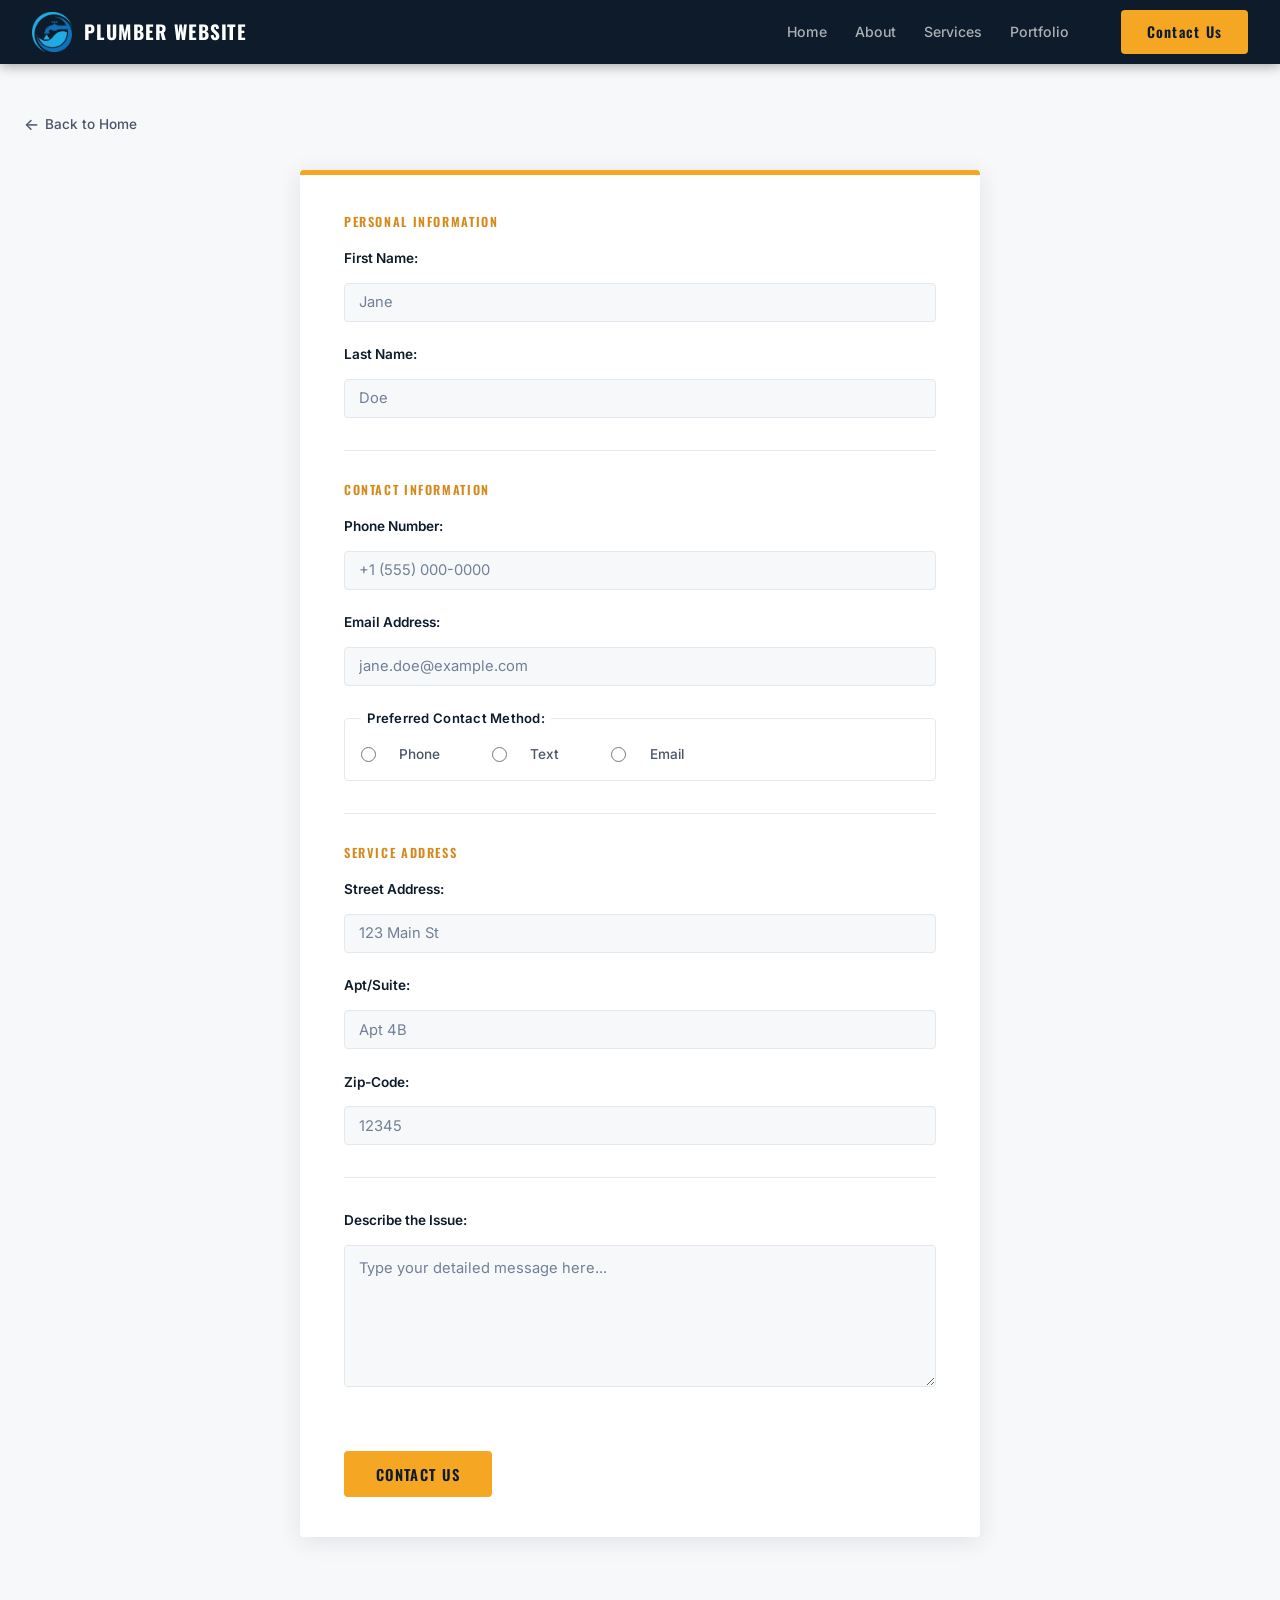
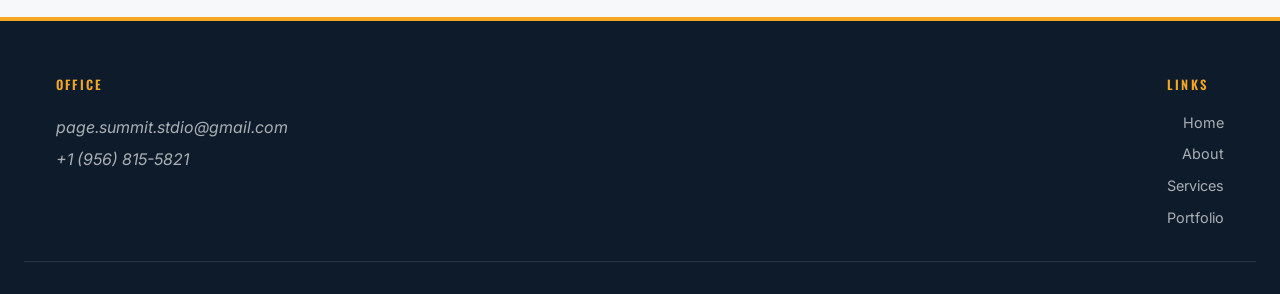
==== pages/contact.html @ a89e2929 "Ready for GitHub push" ====
<!DOCTYPE html>
<html lang="en-US">
  <head>
    <title>Plumbing Website - Contact</title>
    <link rel="icon" type="image/x-icon" href="/Resources/images/plumbing_website_logo/plumbing-logo.png">
    <link rel="stylesheet" type="text/css" href="/Resources/css/style.css"/>
    <meta charset="UTF-8"/>
    <meta name="viewport" content="width=device-width, initial-scale=1.0"/>
    <meta name="description" content="A plumber with years of experience capable of getting lots of jobs done.">
    <meta name="author" content="Page Summit"/>
    <meta name="keywords" content="Business, Construction, Plumbing, Repair, Maintenance, Remodeling, Issues, Tools, Handyman, Houston, Texas, United States">
  </head>

  <body>
    <header class="nav-bar">
      <a href="/index.html" class="left-nav">
        <img src="/Resources/images/plumbing_website_logo/plumbing-logo.png" id="logo" alt="Plumber Website Logo"/>
        <strong class="page-title">Plumber Website</strong>
      </a>

      <nav class="nav-container" id="nav-menu">
        <ul class="center-nav">
          <li class="nav-links"><a href="#home">Home</a></li>
          <li class="nav-links"><a href="#about">About</a></li>
          <li class="nav-links"><a href="#services">Services</a></li>
          <li class="nav-links"><a href="#portfolio">Portfolio</a></li>
        </ul>

        <div class="right-nav">
          <a href="contact.html" class="contact-button">Contact Us</a>
        </div>
      </nav>
      
      <button id="phone-nav-btn">☰</button>
    </header>

    <main class="contact-page">
      <a href="/index.html">Back to Home</a>

      <section></section>

      <section>
        <form action="/submit-data" method="post" autocomplete="on">
          <section class="personal-info">
            <h3>Personal Information</h3>  
            <label for="fname">First Name:</label>
            <input type="text" id="fname" name="fname" placeholder="Jane" autocomplete="given-name" required>

            <br>

            <label for="lname">Last Name:</label>
            <input type="text" id="lname" name="lname" placeholder="Doe" autocomplete="family-name" required>
          </section>
            
          <br>

          <section class="contact-info">
            <h3>Contact Information</h3>
            <label for="phone-number">Phone Number:</label>
            <input 
              type="tel" 
              id="phone-number" 
              name="phone-number" 
              placeholder="+1 (555) 000-0000" 
              autocomplete="tel" 
              pattern="[0-9()+\-\s]{10,20}" 
              required>

            <br>
            
            <label for="email">Email Address:</label>
            <input type="email" id="email" name="email" placeholder="jane.doe@example.com" autocomplete="email" required>

            <br>
            
            <fieldset>
              <legend>Preferred Contact Method:</legend>
              <input type="radio" id="phone-method" name="preferred-contact-method" value="phone" required/>
              <label for="phone-method">Phone</label>
              <input type="radio" id="text-method" name="preferred-contact-method" value="text"/>
              <label for="text-method">Text</label>
              <input type="radio" id="email-method" name="preferred-contact-method" value="email"/>
              <label for="email-method">Email</label>
            </fieldset>
          </section>

          <br>

          <section class="service-address">
            <h3>Service Address</h3>
            <label for="street-address">Street Address:</label>
            <input type="text" id="street-address" name="street-address" placeholder="123 Main St" autocomplete="address-line1" required>

            <br>

            <label for="apt-or-suite">Apt/Suite:</label>
            <input type="text" id="apt-or-suite" name="apt-or-suite" placeholder="Apt 4B" autocomplete="address-line2">

            <br>

            <label for="zip-code">Zip-Code:</label>
            <input type="text" id="zip-code" name="zip-code" placeholder="12345" autocomplete="postal-code" required> 
          </section>

          <br>

          <section class="issue-description">
            <label for="message">Describe the Issue:</label><br>
            <textarea 
              id="message"
              name="message"
              placeholder="Type your detailed message here..."
              rows="5"
              minlength="10"
              maxlength="500"
              required></textarea>
          </section>

            <button type="submit" id="submit-btn">
              <span>Contact Us</span>
            </button>
        </form>
      </section>
    </main>

    <footer class="footer-section"> <!-- Styles: width (viewport), background color, or border.-->
      <div class="footer-wrap"> <!-- Used strictly for layout (text, links, logos)-->
        <section class="office-footer-section">
          <div class="office-footer-section-wrap">
            <h4>Office</h4>
            <address>
              <a href="mailto:page.summit.stdio@gmail.com">page.summit.stdio@gmail.com</a><br />
              <a href="tel:+19568155821">+1 (956) 815-5821</a>
            </address>
          </div>
        </section>
        
        <section class="links-footer-section">
          <div class="links-footer-section-wrap">
            <h4>Links</h4>
            <ul>
              <li class="nav-links"><a href="#home">Home</a></li>
              <li class="nav-links"><a href="#about">About</a></li>
              <li class="nav-links"><a href="#services">Services</a></li>
              <li class="nav-links"><a href="#portfolio">Portfolio</a></li>
            </ul>
          </div>
        </section>
      </div>
    </footer>
    <script src="/Resources/js/script.js"></script>
  </body>
</html>
---- Resources/css/style.css ----
@import url('https://fonts.googleapis.com/css2?family=Oswald:wght@400;600;700&family=Inter:wght@400;500;600&display=swap');

*, *::before, *::after {
  box-sizing: border-box;
  margin: 0;
  padding: 0;
}

:root {
    --navy:       rgba(13, 27, 42, 1);
    --navy-mid:   rgba(26, 47, 69, 1);
    --amber:      rgba(245, 166, 35, 1);
    --amber-dark: rgba(212, 137, 26, 1);
    --slate:      rgba(74, 85, 104, 1);
    --slate-light:rgba(113, 128, 150, 1);
    --ash:        rgba(247, 248, 250, 1);
    --white:      rgba(255, 255, 255, 1);
    --border:     rgba(226, 232, 240, 1);
    
    --font-display: 'Oswald', sans-serif;
    --font-body:    'Inter', sans-serif;

    --section-pad: 5rem 1.5rem;
    --max-w: 1400px;

    --radius: 4px;

    /* Font Size*/
    --fs-h2: clamp(2rem, 4vw, 3rem);
    --fs-h3: 1.75rem;
    --fs-h4: 1.5rem;
    --fs-h5: 1.25rem;
    --fs-h6: 1rem;
    --fs-p: 1rem;
    --fs-small-text: 0.875rem;

    /*Font Weight*/
    --fw-regular: 400;
    --fw-medium: 500;
    --fw-semibold: 600;
    --fw-bold: 700;
    
    /*Line Heights*/
    --lh-body: 1.6;
    --lh-h1: 1.1;
    --lh-h2: 1.15;
    --lh-h3: 1.2;
    --lh-h4: 1.25;
    --lh-h5: 1.3;
    --lh-h6: 1.4;
    --lh-p: 1.6; 

    --logo-w: 2.5rem;
    --logo-h: 2.5rem;
}

/*
width: 100%;
max-width: 1200px;
*/

html {
    scroll-behavior: smooth;
}

body {
    font-family: var(--font-body);
    color: var(--slate);
    background: var(--white);
    line-height: var(--lh-body);
    -webkit-font-smoothing: antialiased;
}

img { 
    display: block; 
    max-width: 100%; 
}

a {
    text-decoration: none; 
    color: inherit; 
}

.inner {
  max-width: var(--max-w);
  margin: 0 auto;
  padding: 0 1.5rem;
}

.contact-button {
    display: inline-block;
    background-color: var(--amber);
    color: var(--navy);
    font-family: var(--font-display);
    font-size: 0.9rem;
    font-weight: 600;
    letter-spacing: 0.08rem;
    text-transform: capitalize;
    padding: 0.65rem 1.6rem;
    border-radius: var(--radius);
    transition: background 0.2s, transform 0.15s;
}

.contact-button:hover {
    background: var(--amber-dark);
    transform: translateY(-1px);
}

h1 {
    line-height: var(--lh-h1);
}

h2 {
    font-size: var(--fs-h2);
    line-height: var(--lh-h2);
}

h3 {
    font-size: var(--fs-h3);
    line-height: var(--lh-h3);
}

h4 {
    font-size: var(--fs-h4);
    line-height: var(--lh-h4);
}

h5 {
    font-size: var(--fs-h5);
    line-height: var(--lh-h5);
}

h6 {
    font-size: var(--fs-h6);
    line-height: var(--lh-h6);
}

p {
    margin-right: 0;
    font-size: var(--fs-p);
    line-height: var(--lh-p);
    max-width: 65ch;
}

.hero-title-section, .appeal-section, .contact-section, .services-section, .portfolio-section, .footer-section {
    width: 100%;
}

/* Navigation Bar */
.nav-bar {
    position: sticky;
    top: 0;
    z-index: 100;
    background: var(--navy);
    display: flex;
    align-items: center;
    justify-content: space-between;
    padding: 0 2rem;
    height: 4rem;
    box-shadow: 0 2px 12px rgba(0,0,0,0.35);
}

.left-nav {
    display: flex;
    align-items: center;
    gap: 0.25rem;
}

#logo {
    width: var(--logo-w); 
    height: var(--logo-h);
    margin-right: 0.5rem;
}

.page-title {
    font-family: var(--font-display);
    font-size: 1.2rem;
    color: var(--white);
    letter-spacing: 0.05em;
    text-transform: uppercase;
}

.nav-container {
    display: flex;
    align-items: center;
    gap: 2.5rem;
}

.center-nav {
    display: flex;
    gap: 0.25rem;
    list-style: none;
}

.center-nav .nav-links a {
    font-family: var(--font-body);
    font-size: 0.88rem;
    font-weight: 500;
    color: rgba(225,225,225,0.75);
    padding: 0.4rem 0.75rem;
    border-radius: var(--radius);
    transition: color 0.18s, background 0.18s;
}

.center-nav .nav-links a:hover {
    color: var(--white);
    background: rgba(255,255,255,0.08);
}

#phone-nav-btn {
    display: none;
    width: var(--logo-w); 
    height: var(--logo-h);
    background: var(--amber);
    align-content: center;
    color: var(--navy);
    font-size: 1.5rem;
    font-weight: 600;
    border: none;
    border-radius: 20px;
    cursor: pointer;
}

.right-nav {
    display: flex;
    align-items: center;
    margin-right: 0;
}

/* Footer */
.footer-section {
    border-top: 4px solid var(--amber);
    background: var(--navy);
    padding: 3.5rem 1.5rem 2rem;
}

.footer-wrap {
    max-width: var(--max-w);
    margin: 0 auto;
    display: flex;
    gap: 3rem;
    flex-wrap: wrap;
    justify-content: space-between;
    padding-bottom: 2rem;
    padding-left: 2rem;
    padding-right: 2rem;
    border-bottom: 1px solid rgba(255,255,255,0.1);
}

.footer-wrap h4 {
    font-family: var(--font-display);
    font-size: 0.8rem;
    font-weight: 600;
    letter-spacing: 0.14rem;
    text-transform: uppercase;
    color: var(--amber);
    margin-bottom: 1.1rem;
}

.office-footer-section-wrap ul, 
.links-footer-section-wrap ul {
    list-style-type: none;
    display: flex;
    flex-direction: column;
    gap: 0.55rem;
}

.office-footer-section-wrap li,
.links-footer-section-wrap li {
    font-size: 0.9rem;
    color: rgba(255,255,255,0.65);
}

.office-footer-section-wrap a,
.links-footer-section-wrap a {
    color: rgba(255,255,255,0.65);
    transition: color 0.18s;
}


.office-footer-section-wrap a {
    line-height: 2rem;
}

.links-footer-section-wrap a {
    float: right;
}

.office-footer-section-wrap a:hover,
.links-footer-section-wrap a:hover {
    color: var(--amber);
}

#home {
    margin: 0;
    padding: 0;
}

/* Hero  */
.hero-title-section {
    background: linear-gradient(to bottom, rgba(13,27,42,0.82) 0%, rgba(13,27,42,0.65) 100%);
    background-color: var(--navy);
    min-height:100dvh;
    display: flex;
    align-items: center;
    justify-content: center;
    text-align: center;
    padding: 6rem 1.5rem;
}

.hero-title-section-wrap{
    max-width: 720px;
}

.hero-title-section-wrap h1 {
    font-family: var(--font-display);
    font-size: clamp(2.8rem, 7vw, 5rem);
    font-weight: 700;
    color: var(--white);
    letter-spacing: 0.04em;
    text-transform: uppercase;
    line-height: 1.05;
    padding-bottom: 1rem;
}

.hero-title-section-wrap h2 {
    font-family: var(--font-body);
    font-size: clamp(1rem, 2.5vw, 1.35rem);
    font-weight: 500;
    color: var(--amber);
    letter-spacing: 0.12em;
    text-transform: uppercase;
    line-height: 0.75;
}

.hero-title-section-wrap p {
    font-size: var(--fs-p);
    color: rgba(255,255,255,0.78);
    margin-top: 0;
    max-width: 540px;
    margin-left: auto;
    margin-right: auto;
    line-height: 1.7;
}

.hero-title-section-wrap a {
    margin-top: 1rem;
}

/* Appeal Section / About Section */

.appeal-section {
    background: var(--ash);
    padding: var(--section-pad);
    border-top: 4px solid var(--amber);
}

.appeal-section-wrap {
    max-width: var(--max-w);
    margin: 0 auto;
    text-align: center;
}

.appeal-section-wrap h2 {
    margin: 0;
    padding: 0;
    font-family: var(--font-display);
    font-size: var(--fs-h2);
    font-weight: 600;
    color: var(--navy);
    letter-spacing: 0.03em;
    text-transform: uppercase;
    margin-bottom: 1rem;
}

.appeal-section-wrap p {
    font-size: var(--fs-p);
    color: var(--slate);
    max-width: 600px;
    margin: 0 auto;
}

/* Contact Section */
.contact-section {
    background: var(--navy);
    padding: 3.5rem 4rem;
}

.contact-section-wrap {
    max-width: var(--max-w);
    margin: 0 auto;
    display: flex;
    align-items: center;
    justify-content: space-between;
    gap: 1.5rem;
    flex-wrap: wrap;
}


.contact-section-wrap h3 {
    padding: 0;
    margin: 0;
    font-family: var(--font-display);
    font-size: clamp(1.2rem, 3vw, 1.8rem);
    font-weight: 600;
    color: var(--white);
    letter-spacing: 0.04em;
    text-transform: uppercase;
}

/* Services Section */
.services-section {
    background: var(--white);
    padding: var(--section-pad);
}

.services-section-wrap {
    max-width: var(--max-w);
    margin: 0 auto;
    display: grid;
    grid-template-columns: repeat(auto-fit, minmax(280px, 1fr));
    gap: 1.75rem;
}

/* Signature element: copper-pipe amber left border on each card */
.service-card {
    background: var(--ash);
    border-left: 5px solid var(--amber);
    border-radius: 0 var(--radius) var(--radius) 0;
    padding: 2rem 1.75rem;
    transition: box-shadow 0.2s, transform 0.2s;
}

.service-card:hover {
    box-shadow: 0 8px 28px rgba(13,27,42,0.12);
    transform: translateY(-3px);
}

.service-card > span {
    display: inline-block;
    font-family: var(--font-body);
    font-size: 0.72rem;
    font-weight: 600;
    letter-spacing: 0.12em;
    text-transform: uppercase;
    color: var(--amber-dark);
    background: rgba(245,166,35,0.12);
    padding: 0.25rem 0.65rem;
    border-radius: 2px;
    margin-bottom: 0.85rem;
}

.service-card h2 {
    font-family: var(--font-display);
    font-size: 1.25rem;
    font-weight: 600;
    color: var(--navy);
    letter-spacing: 0.02em;
    line-height: 1.2;
    margin-bottom: 1.15rem;
    text-transform: uppercase;
}

.service-card ul {
    display: flex;
    flex-direction: column;
    gap: 0.6rem;
    list-style: none;
}

.service-card ul li {
    font-size: 0.9rem;
    color: var(--slate);
    padding-left: 0.9rem;
    position: relative;
    line-height: 1.55;
}

.service-card ul li::before {
    content: '';
    position: absolute;
    left: 0;
    top: 0.55em;
    width: 4px;
    height: 4px;
    background: var(--amber);
    border-radius: 50%;
}

.service-card ul li strong {
    color: var(--navy-mid);
    font-weight: 600;
}

/* Portfolio Section */
.portfolio-section {
    background: var(--ash);
    padding: var(--section-pad);
}

.portfolio-section-wrap {
    max-width: var(--max-w);
    margin: 0 auto;
}

.portfolio-section-wrap h2 {
    font-family: var(--font-display);
    font-size: clamp(1.6rem, 4vw, 2.4rem);
    font-weight: 600;
    color: var(--navy);
    letter-spacing: 0.04em;
    text-transform: uppercase;
    text-align: center;
    margin-bottom: 2.5rem;
    position: relative;
}

.portfolio-section-wrap h2::after {
    content: '';
    display: block;
    width: 56px;
    height: 4px;
    background: var(--amber);
    margin: 0.6rem auto 0;
    border-radius: 2px;
}

.portfolio-section-wrap section {
    display: grid;
    grid-template-columns: repeat(auto-fill, minmax(280px, 1fr));
    gap: 1.5rem;
}

.portfolio-section-wrap section > div {
    background: var(--white);
    border-radius: var(--radius);
    overflow: hidden;
    box-shadow: 0 2px 12px rgba(0,0,0,0.20);
}

.portfolio-section-wrap section > div img {
    width: 100%;
    height: 200px;
    object-fit: cover;
}

.portfolio-section-wrap section > div h3,
.portfolio-section-wrap section > div p {
    padding: 0.75rem 1rem;
}

.portfolio-section-wrap section > div h3 {
    font-family: var(--font-display);
    font-size: 1rem;
    color: var(--navy);
    font-weight: 600;
    text-transform: uppercase;
    letter-spacing: 0.03em;
}

.portfolio-section-wrap section > p{
    font-size: 0.88rem;
    color: var(--slate);
    padding-top: 0;
}

.work-card img {
    height: 100%;
    width: 100%;
}
/* ===========================
        CONTACT PAGE 
    ========================== */

/* Page Layout */

.contact-page {
    min-height: calc(100vh - 64px);
    background: var(--ash);
    padding: 3rem 1.5rem 5rem;
}

.contact-page > a {
    display: inline-flex;
    align-items: center;
    gap: 0.4rem;
    font-size: 0.85rem;
    font-weight: 500;
    color: var(--slate);
    margin-bottom: 2rem;
    transition: color 0.18s;
}

.contact-page > a::before {
    content: '←';
    font-size: 1rem;
}

.contact-page > a:hover {
    color: var(--amber-dark);
}

/* Form Card */

.contact-page > section:last-child {
    max-width: 680px;
    margin: 0 auto;
    background: var(--white);
    border-radius: var(--radius);
    border-top: 5px solid var(--amber);
    box-shadow: 0 4px 24px rgba(13, 27, 42, 0.1);
    padding: 2.5rem 2.75rem;
}

/* Form Global */
form {
    display: flex;
    flex-direction: column;
    gap: 0;
}

form br {
    display: none;
}

/* Section groups inside form */
.personal-info,
.contact-info,
.service-address, 
.issue-description {
    display: flex;
    flex-direction: column;
    gap: 0.5rem;
    padding-bottom: 2rem;
    margin-bottom: 2rem;
    border-bottom: 1px solid var(--border);
}

.issue-description {
    border-bottom: none;
    margin-bottom: 0;
}

.personal-info h3,
.contact-info h3,
.service-address h3 {
    font-family: var(--font-display);
    font-size: 0.78rem;
    font-weight: 600;
    letter-spacing: 0.13em;
    text-transform: uppercase;
    color: var(--amber-dark);
    margin-bottom: 0.65rem;
}

/* Labels */
label {
    font-size: 0.85rem;
    font-weight: 600;
    color: var(--navy);
    margin-top: 0.9rem;
    display: block;
}

.personal-info label:first-of-type, 
.contact-info label:first-of-type,
.service-address label:first-of-type,
.issue-description label {
    margin-top: 0;
}

/* Text / tel / email inputs */
input[type="text"],
input[type="tel"],
input[type="email"] {
    display: block;
    width: 100%;
    padding: 0.6rem 0.85rem;
    margin-top: 0.3rem;
    font-family: var(--font-body);
    font-size: 0.92rem;
    color: var(--navy);
    background: var(--ash);
    border: 1.5px solid var(--border);
    border-radius: var(--radius);
    outline: none;
    transition: border-color 0.18s, box-shadow 0.18s;
}

input[type="text"]:focus,
input[type="tel"]:focus,
input[type="email"]:focus {
    border-color: var(--amber);
    box-shadow: 0 0 0 3px rgba(245, 166, 35, 0.18);
    background: var(--white);
}

input[type="text"]::placeholder,
input[type="tel"]::placeholder,
input[type="email"]::placeholder {
    color: var(--slate-light);
}

/* Fieldset / radio group */
fieldset {
    border: 1.5px solid var(--border);
    border-radius: var(--radius);
    padding: 0.9rem 1rem;
    margin-top: 0.9rem;
    display: flex;
    flex-wrap: wrap;
    align-items: center;
    gap: 0.5rem 1.25rem;
}

legend {
    font-size: 0.82rem;
    font-weight: 600;
    color: var(--navy);
    padding: 0 0.4rem;
    letter-spacing: 0.02em;
}

fieldset label {
    font-weight: 500;
    color: var(--slate);
    margin-top: 0;
    cursor: pointer;
    display: inline;
    margin-right: 2rem;
}

input[type="radio"] {
    accent-color: var(--amber);
    width: 15px;
    height: 15px;
    cursor: pointer;
    vertical-align: middle;
    margin-right: 0.2rem;
}

/* Textarea */
textarea {   
    display: block;
    width: 100%;
    padding: 0.7rem 0.85rem;
    margin-top: 0.3rem;
    font-family: var(--font-body);
    font-size: 0.92rem;
    color: var(--navy);
    background: var(--ash);
    border: 1.5px solid var(--border);
    border-radius: var(--radius);
    resize: vertical;
    outline: none;
    transition: border-color 0.18s, box-shadow 0.18s;
    line-height: 1.6;
}

textarea:focus {
    border-color: var(--amber);
    box-shadow: 0 0 0 3px rgba(245, 166, 35, 0.16);
    background: var(--white);
}

textarea::placeholder {
    color: var(--slate-light);
}

/* Submit Button */
#submit-btn {
    align-self: flex-start;
    margin-top: 2rem;
    background: var(--amber);
    color: var(--navy);
    font-family: var(--font-display);
    font-size: 0.92rem;
    font-weight: 600;
    letter-spacing: 0.09em;
    text-transform: uppercase;
    padding: 0.75rem 2rem;
    border: none;
    border-radius: var(--radius);
    cursor: pointer;
    transition: background 0.2s, transform 0.15s;
}

#submit-btn:hover {
    background: var(--amber-dark);
    transform: translateY(-1px);
}

#submit-btn:active {   
    transform: translateY(0);
}

/* ==================== 
        Responsive 
    ==================== */

/* Home Page Responsive */
@media (max-width: 768px) {
    /*
    .nav-bar {
        padding: 0 1rem;
        height: auto;
        flex-wrap: wrap;
        padding-top: 0.75rem;
        padding-bottom: 0.75rem;
        gap: 0.5rem;
    }

    .page-title {
        display: none;
    }

    .nav-container {
        flex-wrap: wrap;
        gap: 0.75rem;
    }

    .center-nav {
        gap: 0;
    }
    */

    #phone-nav-btn {
        display: block;
    }

    #nav-menu {
        display: none;
        position: absolute;
        top: 100%;
        left: 0;
        width: 100%;
        background: var(--navy);
    }

    #nav-menu.active {
        display: flex;
        flex-direction: column;
    }

    .center-nav {
        flex-direction: column;
        align-items: center;
        gap: 1rem;
        padding: 2rem 0;
    }

    .right-nav {
        margin-bottom: 1.5rem;
    }

    .hero-title-section {
        min-height: 420px;
        padding: 4rem 1.25rem;
    }

    .contact-section-wrap {
        flex-direction: column;
        text-align: center;
    }

    .services-section-wrap {
        grid-template-columns: 1fr;
    }
 
    .links-footer-section-wrap a {
    float: none;
}
}

@media (prefers-reduced-motion: reduce) {
    html {
        scroll-behavior: auto;
    }

    *, *::before, *::after {
        transition: none !important;
        transform: none !important;
    }
}

/* Contact Page responsive */
@media (max-width: 600px) {
    .contact-page > section:last-child {
        padding: 1.75rem 1.25rem;
    }

    #submit-btn {
        width: 100%;
        text-align: center;
    }
}
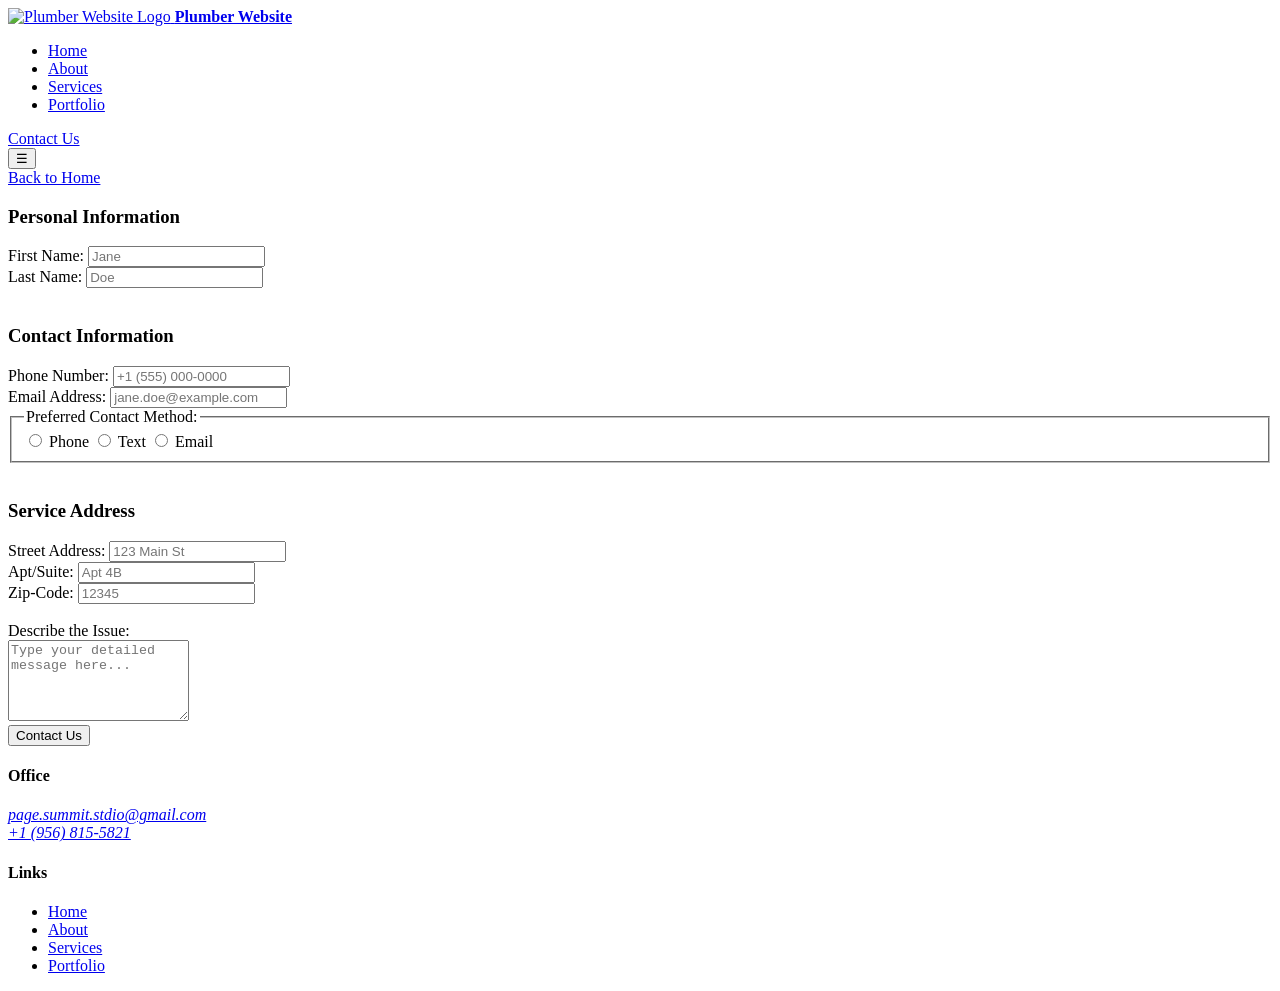
==== commit 7a6e194b: "Corrected urls" ====
--- a/pages/contact.html
+++ b/pages/contact.html
@@ -2,8 +2,8 @@
 <html lang="en-US">
   <head>
     <title>Plumbing Website - Contact</title>
-    <link rel="icon" type="image/x-icon" href="/Resources/images/plumbing_website_logo/plumbing-logo.png">
-    <link rel="stylesheet" type="text/css" href="/Resources/css/style.css"/>
+    <link rel="icon" type="image/x-icon" href="Resources/images/plumbing_website_logo/plumbing-logo.png">
+    <link rel="stylesheet" type="text/css" href="Resources/css/style.css"/>
     <meta charset="UTF-8"/>
     <meta name="viewport" content="width=device-width, initial-scale=1.0"/>
     <meta name="description" content="A plumber with years of experience capable of getting lots of jobs done.">
@@ -14,7 +14,7 @@
   <body>
     <header class="nav-bar">
       <a href="/index.html" class="left-nav">
-        <img src="/Resources/images/plumbing_website_logo/plumbing-logo.png" id="logo" alt="Plumber Website Logo"/>
+        <img src="Resources/images/plumbing_website_logo/plumbing-logo.png" id="logo" alt="Plumber Website Logo"/>
         <strong class="page-title">Plumber Website</strong>
       </a>
 
@@ -40,7 +40,7 @@
       <section></section>
 
       <section>
-        <form action="/submit-data" method="post" autocomplete="on">
+        <form autocomplete="on">
           <section class="personal-info">
             <h3>Personal Information</h3>  
             <label for="fname">First Name:</label>
@@ -139,15 +139,15 @@
           <div class="links-footer-section-wrap">
             <h4>Links</h4>
             <ul>
-              <li class="nav-links"><a href="#home">Home</a></li>
-              <li class="nav-links"><a href="#about">About</a></li>
-              <li class="nav-links"><a href="#services">Services</a></li>
-              <li class="nav-links"><a href="#portfolio">Portfolio</a></li>
+              <li class="nav-links"><a href="/index.html">Home</a></li>
+              <li class="nav-links"><a href="/#about">About</a></li>
+              <li class="nav-links"><a href="/#services">Services</a></li>
+              <li class="nav-links"><a href="/#portfolio">Portfolio</a></li>
             </ul>
           </div>
         </section>
       </div>
     </footer>
-    <script src="/Resources/js/script.js"></script>
+    <script src="Resources/js/script.js"></script>
   </body>
 </html>
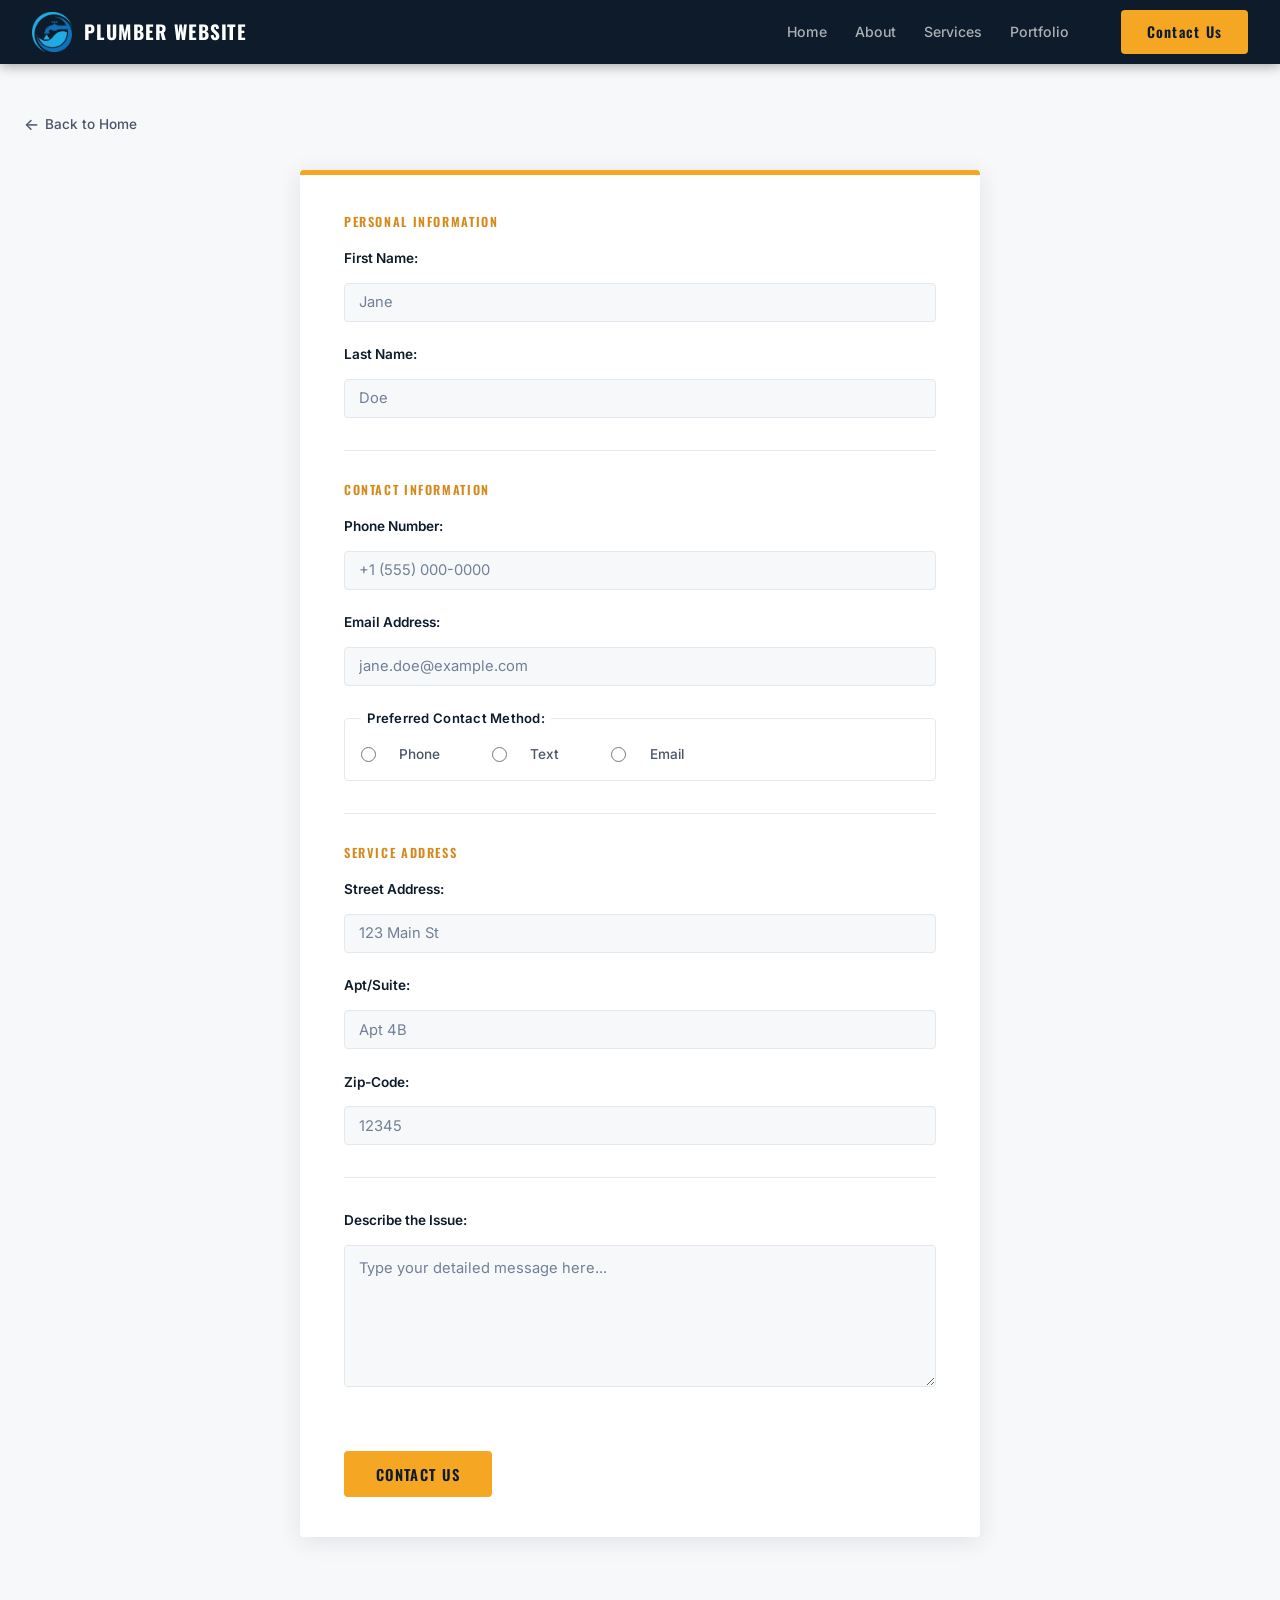
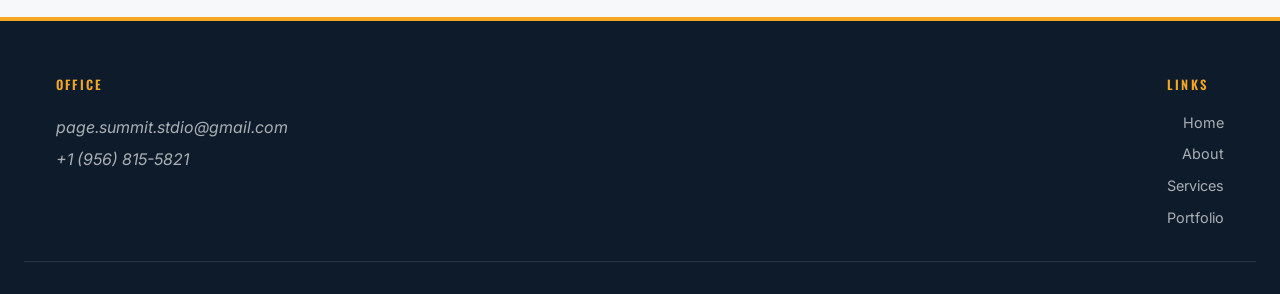
==== commit d12d32b3: "Fixed url link paths" ====
--- a/pages/contact.html
+++ b/pages/contact.html
@@ -2,8 +2,8 @@
 <html lang="en-US">
   <head>
     <title>Plumbing Website - Contact</title>
-    <link rel="icon" type="image/x-icon" href="Resources/images/plumbing_website_logo/plumbing-logo.png">
-    <link rel="stylesheet" type="text/css" href="Resources/css/style.css"/>
+    <link rel="icon" type="image/x-icon" href="../Resources/images/plumbing_website_logo/plumbing-logo.png">
+    <link rel="stylesheet" type="text/css" href="../Resources/css/style.css"/>
     <meta charset="UTF-8"/>
     <meta name="viewport" content="width=device-width, initial-scale=1.0"/>
     <meta name="description" content="A plumber with years of experience capable of getting lots of jobs done.">
@@ -13,17 +13,17 @@
 
   <body>
     <header class="nav-bar">
-      <a href="/index.html" class="left-nav">
-        <img src="Resources/images/plumbing_website_logo/plumbing-logo.png" id="logo" alt="Plumber Website Logo"/>
+      <a href="../index.html" class="left-nav">
+        <img src="../Resources/images/plumbing_website_logo/plumbing-logo.png" id="logo" alt="Plumber Website Logo"/>
         <strong class="page-title">Plumber Website</strong>
       </a>
 
       <nav class="nav-container" id="nav-menu">
         <ul class="center-nav">
-          <li class="nav-links"><a href="#home">Home</a></li>
-          <li class="nav-links"><a href="#about">About</a></li>
-          <li class="nav-links"><a href="#services">Services</a></li>
-          <li class="nav-links"><a href="#portfolio">Portfolio</a></li>
+          <li class="nav-links"><a href="../#home">Home</a></li>
+          <li class="nav-links"><a href="../#about">About</a></li>
+          <li class="nav-links"><a href="../#services">Services</a></li>
+          <li class="nav-links"><a href="../#portfolio">Portfolio</a></li>
         </ul>
 
         <div class="right-nav">
@@ -35,7 +35,7 @@
     </header>
 
     <main class="contact-page">
-      <a href="/index.html">Back to Home</a>
+      <a href="../index.html">Back to Home</a>
 
       <section></section>
 
@@ -139,15 +139,15 @@
           <div class="links-footer-section-wrap">
             <h4>Links</h4>
             <ul>
-              <li class="nav-links"><a href="/index.html">Home</a></li>
-              <li class="nav-links"><a href="/#about">About</a></li>
-              <li class="nav-links"><a href="/#services">Services</a></li>
-              <li class="nav-links"><a href="/#portfolio">Portfolio</a></li>
+              <li class="nav-links"><a href="../index.html">Home</a></li>
+              <li class="nav-links"><a href="../#about">About</a></li>
+              <li class="nav-links"><a href="../#services">Services</a></li>
+              <li class="nav-links"><a href="../#portfolio">Portfolio</a></li>
             </ul>
           </div>
         </section>
       </div>
     </footer>
-    <script src="Resources/js/script.js"></script>
+    <script src="../Resources/js/script.js"></script>
   </body>
 </html>
--- a/Resources/css/style.css
+++ b/Resources/css/style.css
@@ -0,0 +1,896 @@
+@import url('https://fonts.googleapis.com/css2?family=Oswald:wght@400;600;700&family=Inter:wght@400;500;600&display=swap');
+
+*, *::before, *::after {
+  box-sizing: border-box;
+  margin: 0;
+  padding: 0;
+}
+
+:root {
+    --navy:       rgba(13, 27, 42, 1);
+    --navy-mid:   rgba(26, 47, 69, 1);
+    --amber:      rgba(245, 166, 35, 1);
+    --amber-dark: rgba(212, 137, 26, 1);
+    --slate:      rgba(74, 85, 104, 1);
+    --slate-light:rgba(113, 128, 150, 1);
+    --ash:        rgba(247, 248, 250, 1);
+    --white:      rgba(255, 255, 255, 1);
+    --border:     rgba(226, 232, 240, 1);
+    
+    --font-display: 'Oswald', sans-serif;
+    --font-body:    'Inter', sans-serif;
+
+    --section-pad: 5rem 1.5rem;
+    --max-w: 1400px;
+
+    --radius: 4px;
+
+    /* Font Size*/
+    --fs-h2: clamp(2rem, 4vw, 3rem);
+    --fs-h3: 1.75rem;
+    --fs-h4: 1.5rem;
+    --fs-h5: 1.25rem;
+    --fs-h6: 1rem;
+    --fs-p: 1rem;
+    --fs-small-text: 0.875rem;
+
+    /*Font Weight*/
+    --fw-regular: 400;
+    --fw-medium: 500;
+    --fw-semibold: 600;
+    --fw-bold: 700;
+    
+    /*Line Heights*/
+    --lh-body: 1.6;
+    --lh-h1: 1.1;
+    --lh-h2: 1.15;
+    --lh-h3: 1.2;
+    --lh-h4: 1.25;
+    --lh-h5: 1.3;
+    --lh-h6: 1.4;
+    --lh-p: 1.6; 
+
+    --logo-w: 2.5rem;
+    --logo-h: 2.5rem;
+}
+
+/*
+width: 100%;
+max-width: 1200px;
+*/
+
+html {
+    scroll-behavior: smooth;
+}
+
+body {
+    font-family: var(--font-body);
+    color: var(--slate);
+    background: var(--white);
+    line-height: var(--lh-body);
+    -webkit-font-smoothing: antialiased;
+}
+
+img { 
+    display: block; 
+    max-width: 100%; 
+}
+
+a {
+    text-decoration: none; 
+    color: inherit; 
+}
+
+.inner {
+  max-width: var(--max-w);
+  margin: 0 auto;
+  padding: 0 1.5rem;
+}
+
+.contact-button {
+    display: inline-block;
+    background-color: var(--amber);
+    color: var(--navy);
+    font-family: var(--font-display);
+    font-size: 0.9rem;
+    font-weight: 600;
+    letter-spacing: 0.08rem;
+    text-transform: capitalize;
+    padding: 0.65rem 1.6rem;
+    border-radius: var(--radius);
+    transition: background 0.2s, transform 0.15s;
+}
+
+.contact-button:hover {
+    background: var(--amber-dark);
+    transform: translateY(-1px);
+}
+
+h1 {
+    line-height: var(--lh-h1);
+}
+
+h2 {
+    font-size: var(--fs-h2);
+    line-height: var(--lh-h2);
+}
+
+h3 {
+    font-size: var(--fs-h3);
+    line-height: var(--lh-h3);
+}
+
+h4 {
+    font-size: var(--fs-h4);
+    line-height: var(--lh-h4);
+}
+
+h5 {
+    font-size: var(--fs-h5);
+    line-height: var(--lh-h5);
+}
+
+h6 {
+    font-size: var(--fs-h6);
+    line-height: var(--lh-h6);
+}
+
+p {
+    margin-right: 0;
+    font-size: var(--fs-p);
+    line-height: var(--lh-p);
+    max-width: 65ch;
+}
+
+.hero-title-section, .appeal-section, .contact-section, .services-section, .portfolio-section, .footer-section {
+    width: 100%;
+}
+
+/* Navigation Bar */
+.nav-bar {
+    position: sticky;
+    top: 0;
+    z-index: 100;
+    background: var(--navy);
+    display: flex;
+    align-items: center;
+    justify-content: space-between;
+    padding: 0 2rem;
+    height: 4rem;
+    box-shadow: 0 2px 12px rgba(0,0,0,0.35);
+}
+
+.left-nav {
+    display: flex;
+    align-items: center;
+    gap: 0.25rem;
+}
+
+#logo {
+    width: var(--logo-w); 
+    height: var(--logo-h);
+    margin-right: 0.5rem;
+}
+
+.page-title {
+    font-family: var(--font-display);
+    font-size: 1.2rem;
+    color: var(--white);
+    letter-spacing: 0.05em;
+    text-transform: uppercase;
+}
+
+.nav-container {
+    display: flex;
+    align-items: center;
+    gap: 2.5rem;
+}
+
+.center-nav {
+    display: flex;
+    gap: 0.25rem;
+    list-style: none;
+}
+
+.center-nav .nav-links a {
+    font-family: var(--font-body);
+    font-size: 0.88rem;
+    font-weight: 500;
+    color: rgba(225,225,225,0.75);
+    padding: 0.4rem 0.75rem;
+    border-radius: var(--radius);
+    transition: color 0.18s, background 0.18s;
+}
+
+.center-nav .nav-links a:hover {
+    color: var(--white);
+    background: rgba(255,255,255,0.08);
+}
+
+#phone-nav-btn {
+    display: none;
+    width: var(--logo-w); 
+    height: var(--logo-h);
+    background: var(--amber);
+    align-content: center;
+    color: var(--navy);
+    font-size: 1.5rem;
+    font-weight: 600;
+    border: none;
+    border-radius: 20px;
+    cursor: pointer;
+}
+
+.right-nav {
+    display: flex;
+    align-items: center;
+    margin-right: 0;
+}
+
+/* Footer */
+.footer-section {
+    border-top: 4px solid var(--amber);
+    background: var(--navy);
+    padding: 3.5rem 1.5rem 2rem;
+}
+
+.footer-wrap {
+    max-width: var(--max-w);
+    margin: 0 auto;
+    display: flex;
+    gap: 3rem;
+    flex-wrap: wrap;
+    justify-content: space-between;
+    padding-bottom: 2rem;
+    padding-left: 2rem;
+    padding-right: 2rem;
+    border-bottom: 1px solid rgba(255,255,255,0.1);
+}
+
+.footer-wrap h4 {
+    font-family: var(--font-display);
+    font-size: 0.8rem;
+    font-weight: 600;
+    letter-spacing: 0.14rem;
+    text-transform: uppercase;
+    color: var(--amber);
+    margin-bottom: 1.1rem;
+}
+
+.office-footer-section-wrap ul, 
+.links-footer-section-wrap ul {
+    list-style-type: none;
+    display: flex;
+    flex-direction: column;
+    gap: 0.55rem;
+}
+
+.office-footer-section-wrap li,
+.links-footer-section-wrap li {
+    font-size: 0.9rem;
+    color: rgba(255,255,255,0.65);
+}
+
+.office-footer-section-wrap a,
+.links-footer-section-wrap a {
+    color: rgba(255,255,255,0.65);
+    transition: color 0.18s;
+}
+
+
+.office-footer-section-wrap a {
+    line-height: 2rem;
+}
+
+.links-footer-section-wrap a {
+    float: right;
+}
+
+.office-footer-section-wrap a:hover,
+.links-footer-section-wrap a:hover {
+    color: var(--amber);
+}
+
+#home {
+    margin: 0;
+    padding: 0;
+}
+
+/* Hero  */
+.hero-title-section {
+    background: linear-gradient(to bottom, rgba(13,27,42,0.82) 0%, rgba(13,27,42,0.65) 100%);
+    background-color: var(--navy);
+    min-height:100dvh;
+    display: flex;
+    align-items: center;
+    justify-content: center;
+    text-align: center;
+    padding: 6rem 1.5rem;
+}
+
+.hero-title-section-wrap{
+    max-width: 720px;
+}
+
+.hero-title-section-wrap h1 {
+    font-family: var(--font-display);
+    font-size: clamp(2.8rem, 7vw, 5rem);
+    font-weight: 700;
+    color: var(--white);
+    letter-spacing: 0.04em;
+    text-transform: uppercase;
+    line-height: 1.05;
+    padding-bottom: 1rem;
+}
+
+.hero-title-section-wrap h2 {
+    font-family: var(--font-body);
+    font-size: clamp(1rem, 2.5vw, 1.35rem);
+    font-weight: 500;
+    color: var(--amber);
+    letter-spacing: 0.12em;
+    text-transform: uppercase;
+    line-height: 0.75;
+}
+
+.hero-title-section-wrap p {
+    font-size: var(--fs-p);
+    color: rgba(255,255,255,0.78);
+    margin-top: 0;
+    max-width: 540px;
+    margin-left: auto;
+    margin-right: auto;
+    line-height: 1.7;
+}
+
+.hero-title-section-wrap a {
+    margin-top: 1rem;
+}
+
+/* Appeal Section / About Section */
+
+.appeal-section {
+    background: var(--ash);
+    padding: var(--section-pad);
+    border-top: 4px solid var(--amber);
+}
+
+.appeal-section-wrap {
+    max-width: var(--max-w);
+    margin: 0 auto;
+    text-align: center;
+}
+
+.appeal-section-wrap h2 {
+    margin: 0;
+    padding: 0;
+    font-family: var(--font-display);
+    font-size: var(--fs-h2);
+    font-weight: 600;
+    color: var(--navy);
+    letter-spacing: 0.03em;
+    text-transform: uppercase;
+    margin-bottom: 1rem;
+}
+
+.appeal-section-wrap p {
+    font-size: var(--fs-p);
+    color: var(--slate);
+    max-width: 600px;
+    margin: 0 auto;
+}
+
+/* Contact Section */
+.contact-section {
+    background: var(--navy);
+    padding: 3.5rem 4rem;
+}
+
+.contact-section-wrap {
+    max-width: var(--max-w);
+    margin: 0 auto;
+    display: flex;
+    align-items: center;
+    justify-content: space-between;
+    gap: 1.5rem;
+    flex-wrap: wrap;
+}
+
+
+.contact-section-wrap h3 {
+    padding: 0;
+    margin: 0;
+    font-family: var(--font-display);
+    font-size: clamp(1.2rem, 3vw, 1.8rem);
+    font-weight: 600;
+    color: var(--white);
+    letter-spacing: 0.04em;
+    text-transform: uppercase;
+}
+
+/* Services Section */
+.services-section {
+    background: var(--white);
+    padding: var(--section-pad);
+}
+
+.services-section-wrap {
+    max-width: var(--max-w);
+    margin: 0 auto;
+    display: grid;
+    grid-template-columns: repeat(auto-fit, minmax(280px, 1fr));
+    gap: 1.75rem;
+}
+
+/* Signature element: copper-pipe amber left border on each card */
+.service-card {
+    background: var(--ash);
+    border-left: 5px solid var(--amber);
+    border-radius: 0 var(--radius) var(--radius) 0;
+    padding: 2rem 1.75rem;
+    transition: box-shadow 0.2s, transform 0.2s;
+}
+
+.service-card:hover {
+    box-shadow: 0 8px 28px rgba(13,27,42,0.12);
+    transform: translateY(-3px);
+}
+
+.service-card > span {
+    display: inline-block;
+    font-family: var(--font-body);
+    font-size: 0.72rem;
+    font-weight: 600;
+    letter-spacing: 0.12em;
+    text-transform: uppercase;
+    color: var(--amber-dark);
+    background: rgba(245,166,35,0.12);
+    padding: 0.25rem 0.65rem;
+    border-radius: 2px;
+    margin-bottom: 0.85rem;
+}
+
+.service-card h2 {
+    font-family: var(--font-display);
+    font-size: 1.25rem;
+    font-weight: 600;
+    color: var(--navy);
+    letter-spacing: 0.02em;
+    line-height: 1.2;
+    margin-bottom: 1.15rem;
+    text-transform: uppercase;
+}
+
+.service-card ul {
+    display: flex;
+    flex-direction: column;
+    gap: 0.6rem;
+    list-style: none;
+}
+
+.service-card ul li {
+    font-size: 0.9rem;
+    color: var(--slate);
+    padding-left: 0.9rem;
+    position: relative;
+    line-height: 1.55;
+}
+
+.service-card ul li::before {
+    content: '';
+    position: absolute;
+    left: 0;
+    top: 0.55em;
+    width: 4px;
+    height: 4px;
+    background: var(--amber);
+    border-radius: 50%;
+}
+
+.service-card ul li strong {
+    color: var(--navy-mid);
+    font-weight: 600;
+}
+
+/* Portfolio Section */
+.portfolio-section {
+    background: var(--ash);
+    padding: var(--section-pad);
+}
+
+.portfolio-section-wrap {
+    max-width: var(--max-w);
+    margin: 0 auto;
+}
+
+.portfolio-section-wrap h2 {
+    font-family: var(--font-display);
+    font-size: clamp(1.6rem, 4vw, 2.4rem);
+    font-weight: 600;
+    color: var(--navy);
+    letter-spacing: 0.04em;
+    text-transform: uppercase;
+    text-align: center;
+    margin-bottom: 2.5rem;
+    position: relative;
+}
+
+.portfolio-section-wrap h2::after {
+    content: '';
+    display: block;
+    width: 56px;
+    height: 4px;
+    background: var(--amber);
+    margin: 0.6rem auto 0;
+    border-radius: 2px;
+}
+
+.portfolio-section-wrap section {
+    display: grid;
+    grid-template-columns: repeat(auto-fill, minmax(280px, 1fr));
+    gap: 1.5rem;
+}
+
+.portfolio-section-wrap section > div {
+    background: var(--white);
+    border-radius: var(--radius);
+    overflow: hidden;
+    box-shadow: 0 2px 12px rgba(0,0,0,0.20);
+}
+
+.portfolio-section-wrap section > div img {
+    width: 100%;
+    height: 200px;
+    object-fit: cover;
+}
+
+.portfolio-section-wrap section > div h3,
+.portfolio-section-wrap section > div p {
+    padding: 0.75rem 1rem;
+}
+
+.portfolio-section-wrap section > div h3 {
+    font-family: var(--font-display);
+    font-size: 1rem;
+    color: var(--navy);
+    font-weight: 600;
+    text-transform: uppercase;
+    letter-spacing: 0.03em;
+}
+
+.portfolio-section-wrap section > p{
+    font-size: 0.88rem;
+    color: var(--slate);
+    padding-top: 0;
+}
+
+.work-card img {
+    height: 100%;
+    width: 100%;
+}
+/* ===========================
+        CONTACT PAGE 
+    ========================== */
+
+/* Page Layout */
+
+.contact-page {
+    min-height: calc(100vh - 64px);
+    background: var(--ash);
+    padding: 3rem 1.5rem 5rem;
+}
+
+.contact-page > a {
+    display: inline-flex;
+    align-items: center;
+    gap: 0.4rem;
+    font-size: 0.85rem;
+    font-weight: 500;
+    color: var(--slate);
+    margin-bottom: 2rem;
+    transition: color 0.18s;
+}
+
+.contact-page > a::before {
+    content: '←';
+    font-size: 1rem;
+}
+
+.contact-page > a:hover {
+    color: var(--amber-dark);
+}
+
+/* Form Card */
+
+.contact-page > section:last-child {
+    max-width: 680px;
+    margin: 0 auto;
+    background: var(--white);
+    border-radius: var(--radius);
+    border-top: 5px solid var(--amber);
+    box-shadow: 0 4px 24px rgba(13, 27, 42, 0.1);
+    padding: 2.5rem 2.75rem;
+}
+
+/* Form Global */
+form {
+    display: flex;
+    flex-direction: column;
+    gap: 0;
+}
+
+form br {
+    display: none;
+}
+
+/* Section groups inside form */
+.personal-info,
+.contact-info,
+.service-address, 
+.issue-description {
+    display: flex;
+    flex-direction: column;
+    gap: 0.5rem;
+    padding-bottom: 2rem;
+    margin-bottom: 2rem;
+    border-bottom: 1px solid var(--border);
+}
+
+.issue-description {
+    border-bottom: none;
+    margin-bottom: 0;
+}
+
+.personal-info h3,
+.contact-info h3,
+.service-address h3 {
+    font-family: var(--font-display);
+    font-size: 0.78rem;
+    font-weight: 600;
+    letter-spacing: 0.13em;
+    text-transform: uppercase;
+    color: var(--amber-dark);
+    margin-bottom: 0.65rem;
+}
+
+/* Labels */
+label {
+    font-size: 0.85rem;
+    font-weight: 600;
+    color: var(--navy);
+    margin-top: 0.9rem;
+    display: block;
+}
+
+.personal-info label:first-of-type, 
+.contact-info label:first-of-type,
+.service-address label:first-of-type,
+.issue-description label {
+    margin-top: 0;
+}
+
+/* Text / tel / email inputs */
+input[type="text"],
+input[type="tel"],
+input[type="email"] {
+    display: block;
+    width: 100%;
+    padding: 0.6rem 0.85rem;
+    margin-top: 0.3rem;
+    font-family: var(--font-body);
+    font-size: 0.92rem;
+    color: var(--navy);
+    background: var(--ash);
+    border: 1.5px solid var(--border);
+    border-radius: var(--radius);
+    outline: none;
+    transition: border-color 0.18s, box-shadow 0.18s;
+}
+
+input[type="text"]:focus,
+input[type="tel"]:focus,
+input[type="email"]:focus {
+    border-color: var(--amber);
+    box-shadow: 0 0 0 3px rgba(245, 166, 35, 0.18);
+    background: var(--white);
+}
+
+input[type="text"]::placeholder,
+input[type="tel"]::placeholder,
+input[type="email"]::placeholder {
+    color: var(--slate-light);
+}
+
+/* Fieldset / radio group */
+fieldset {
+    border: 1.5px solid var(--border);
+    border-radius: var(--radius);
+    padding: 0.9rem 1rem;
+    margin-top: 0.9rem;
+    display: flex;
+    flex-wrap: wrap;
+    align-items: center;
+    gap: 0.5rem 1.25rem;
+}
+
+legend {
+    font-size: 0.82rem;
+    font-weight: 600;
+    color: var(--navy);
+    padding: 0 0.4rem;
+    letter-spacing: 0.02em;
+}
+
+fieldset label {
+    font-weight: 500;
+    color: var(--slate);
+    margin-top: 0;
+    cursor: pointer;
+    display: inline;
+    margin-right: 2rem;
+}
+
+input[type="radio"] {
+    accent-color: var(--amber);
+    width: 15px;
+    height: 15px;
+    cursor: pointer;
+    vertical-align: middle;
+    margin-right: 0.2rem;
+}
+
+/* Textarea */
+textarea {   
+    display: block;
+    width: 100%;
+    padding: 0.7rem 0.85rem;
+    margin-top: 0.3rem;
+    font-family: var(--font-body);
+    font-size: 0.92rem;
+    color: var(--navy);
+    background: var(--ash);
+    border: 1.5px solid var(--border);
+    border-radius: var(--radius);
+    resize: vertical;
+    outline: none;
+    transition: border-color 0.18s, box-shadow 0.18s;
+    line-height: 1.6;
+}
+
+textarea:focus {
+    border-color: var(--amber);
+    box-shadow: 0 0 0 3px rgba(245, 166, 35, 0.16);
+    background: var(--white);
+}
+
+textarea::placeholder {
+    color: var(--slate-light);
+}
+
+/* Submit Button */
+#submit-btn {
+    align-self: flex-start;
+    margin-top: 2rem;
+    background: var(--amber);
+    color: var(--navy);
+    font-family: var(--font-display);
+    font-size: 0.92rem;
+    font-weight: 600;
+    letter-spacing: 0.09em;
+    text-transform: uppercase;
+    padding: 0.75rem 2rem;
+    border: none;
+    border-radius: var(--radius);
+    cursor: pointer;
+    transition: background 0.2s, transform 0.15s;
+}
+
+#submit-btn:hover {
+    background: var(--amber-dark);
+    transform: translateY(-1px);
+}
+
+#submit-btn:active {   
+    transform: translateY(0);
+}
+
+/* ==================== 
+        Responsive 
+    ==================== */
+
+/* Home Page Responsive */
+@media (max-width: 768px) {
+    /*
+    .nav-bar {
+        padding: 0 1rem;
+        height: auto;
+        flex-wrap: wrap;
+        padding-top: 0.75rem;
+        padding-bottom: 0.75rem;
+        gap: 0.5rem;
+    }
+
+    .page-title {
+        display: none;
+    }
+
+    .nav-container {
+        flex-wrap: wrap;
+        gap: 0.75rem;
+    }
+
+    .center-nav {
+        gap: 0;
+    }
+    */
+
+    #phone-nav-btn {
+        display: block;
+    }
+
+    #nav-menu {
+        display: none;
+        position: absolute;
+        top: 100%;
+        left: 0;
+        width: 100%;
+        background: var(--navy);
+    }
+
+    #nav-menu.active {
+        display: flex;
+        flex-direction: column;
+    }
+
+    .center-nav {
+        flex-direction: column;
+        align-items: center;
+        gap: 1rem;
+        padding: 2rem 0;
+    }
+
+    .right-nav {
+        margin-bottom: 1.5rem;
+    }
+
+    .hero-title-section {
+        min-height: 420px;
+        padding: 4rem 1.25rem;
+    }
+
+    .contact-section-wrap {
+        flex-direction: column;
+        text-align: center;
+    }
+
+    .services-section-wrap {
+        grid-template-columns: 1fr;
+    }
+ 
+    .links-footer-section-wrap a {
+    float: none;
+}
+}
+
+@media (prefers-reduced-motion: reduce) {
+    html {
+        scroll-behavior: auto;
+    }
+
+    *, *::before, *::after {
+        transition: none !important;
+        transform: none !important;
+    }
+}
+
+/* Contact Page responsive */
+@media (max-width: 600px) {
+    .contact-page > section:last-child {
+        padding: 1.75rem 1.25rem;
+    }
+
+    #submit-btn {
+        width: 100%;
+        text-align: center;
+    }
+}
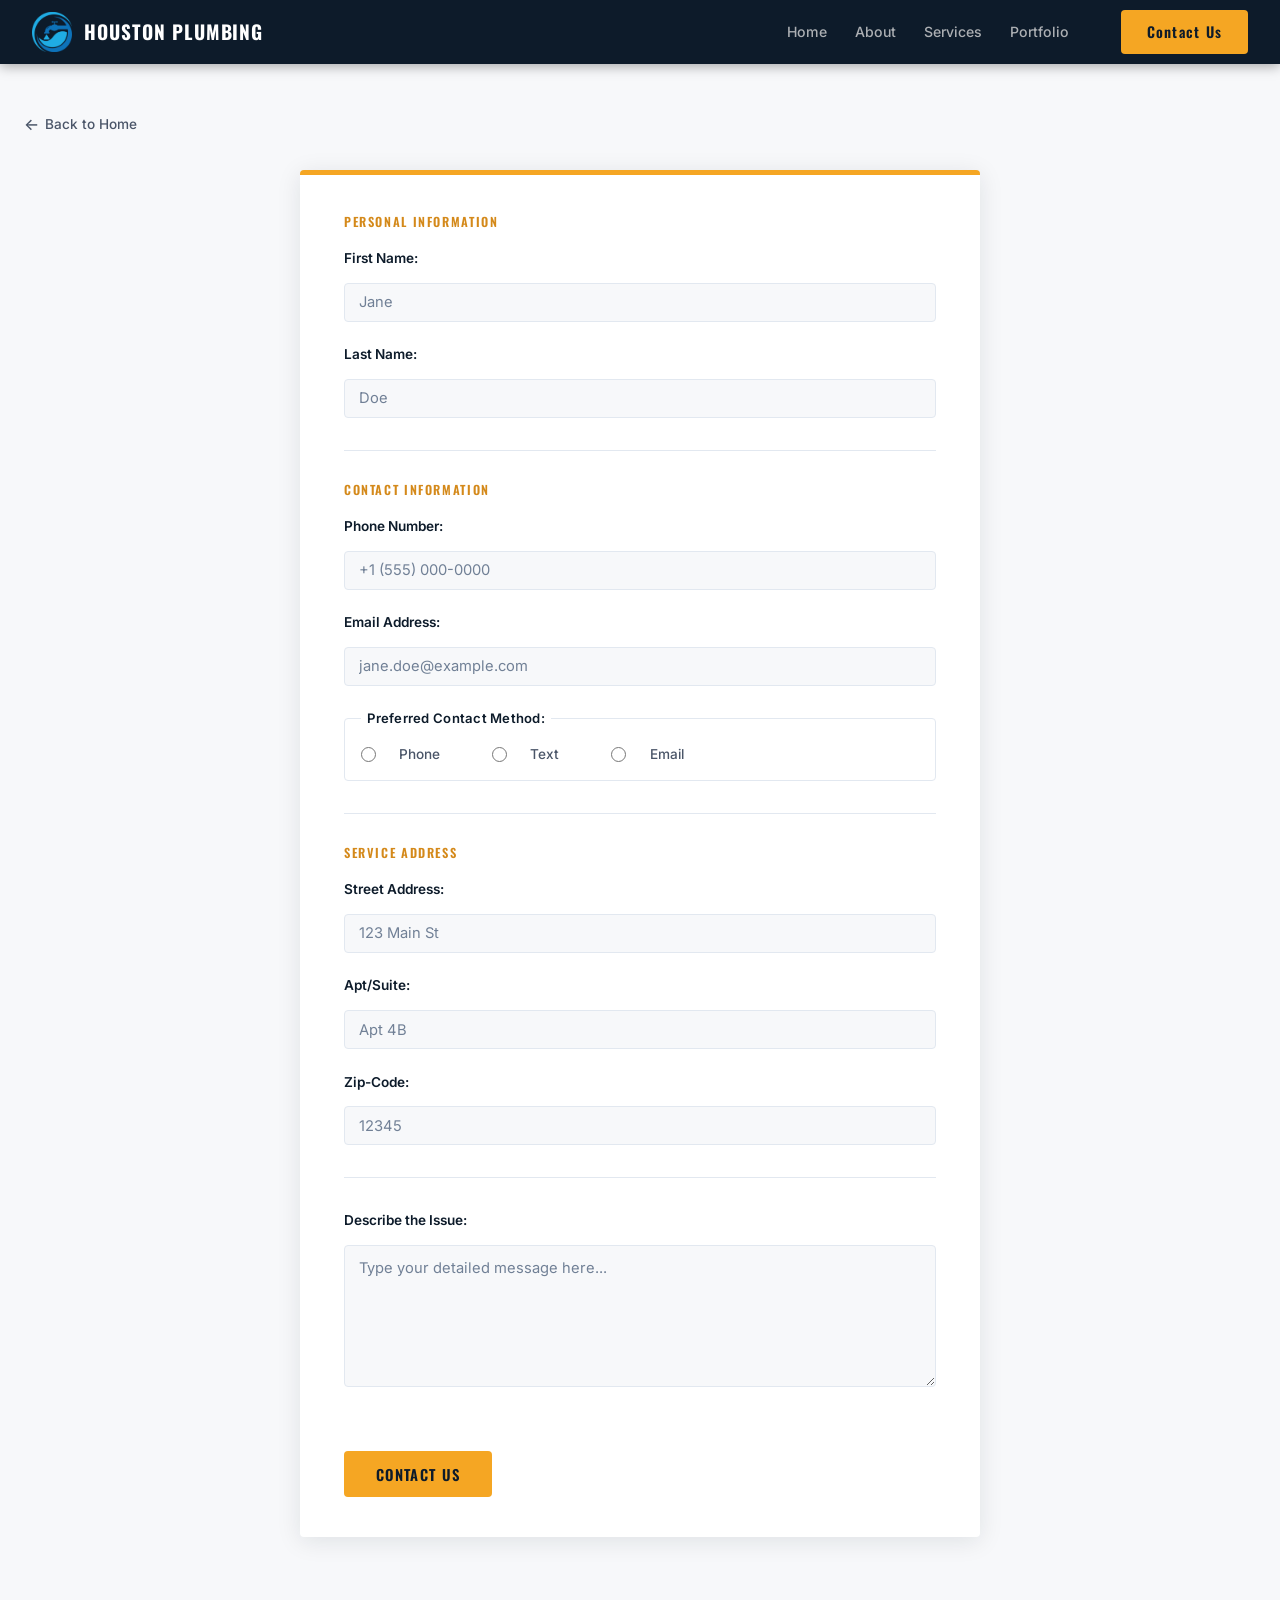
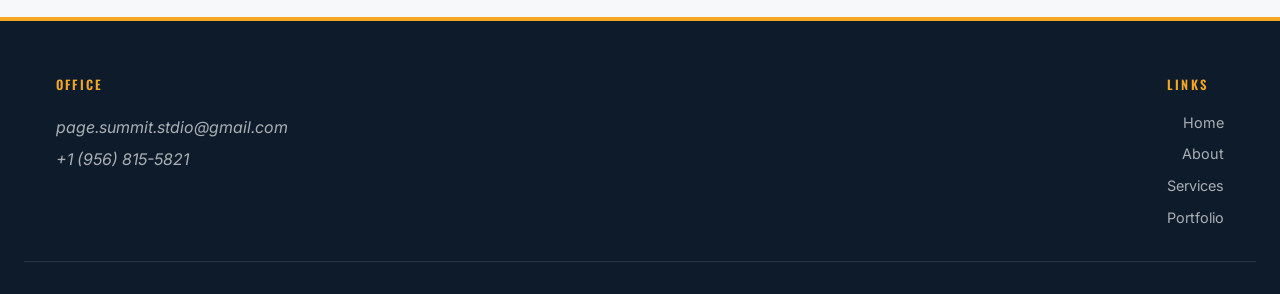
==== commit 16e55e9c: "Comments removed and fixed page title." ====
--- a/pages/contact.html
+++ b/pages/contact.html
@@ -1,7 +1,7 @@
 <!DOCTYPE html>
 <html lang="en-US">
   <head>
-    <title>Plumbing Website - Contact</title>
+    <title>Houston Plumbing</title>
     <link rel="icon" type="image/x-icon" href="../Resources/images/plumbing_website_logo/plumbing-logo.png">
     <link rel="stylesheet" type="text/css" href="../Resources/css/style.css"/>
     <meta charset="UTF-8"/>
@@ -14,8 +14,8 @@
   <body>
     <header class="nav-bar">
       <a href="../index.html" class="left-nav">
-        <img src="../Resources/images/plumbing_website_logo/plumbing-logo.png" id="logo" alt="Plumber Website Logo"/>
-        <strong class="page-title">Plumber Website</strong>
+        <img src="../Resources/images/plumbing_website_logo/plumbing-logo.png" id="logo" alt="Houston Plumbing Logo"/>
+        <strong class="page-title">Houston Plumbing</strong>
       </a>
 
       <nav class="nav-container" id="nav-menu">
@@ -123,8 +123,8 @@
       </section>
     </main>
 
-    <footer class="footer-section"> <!-- Styles: width (viewport), background color, or border.-->
-      <div class="footer-wrap"> <!-- Used strictly for layout (text, links, logos)-->
+    <footer class="footer-section">
+      <div class="footer-wrap">
         <section class="office-footer-section">
           <div class="office-footer-section-wrap">
             <h4>Office</h4>
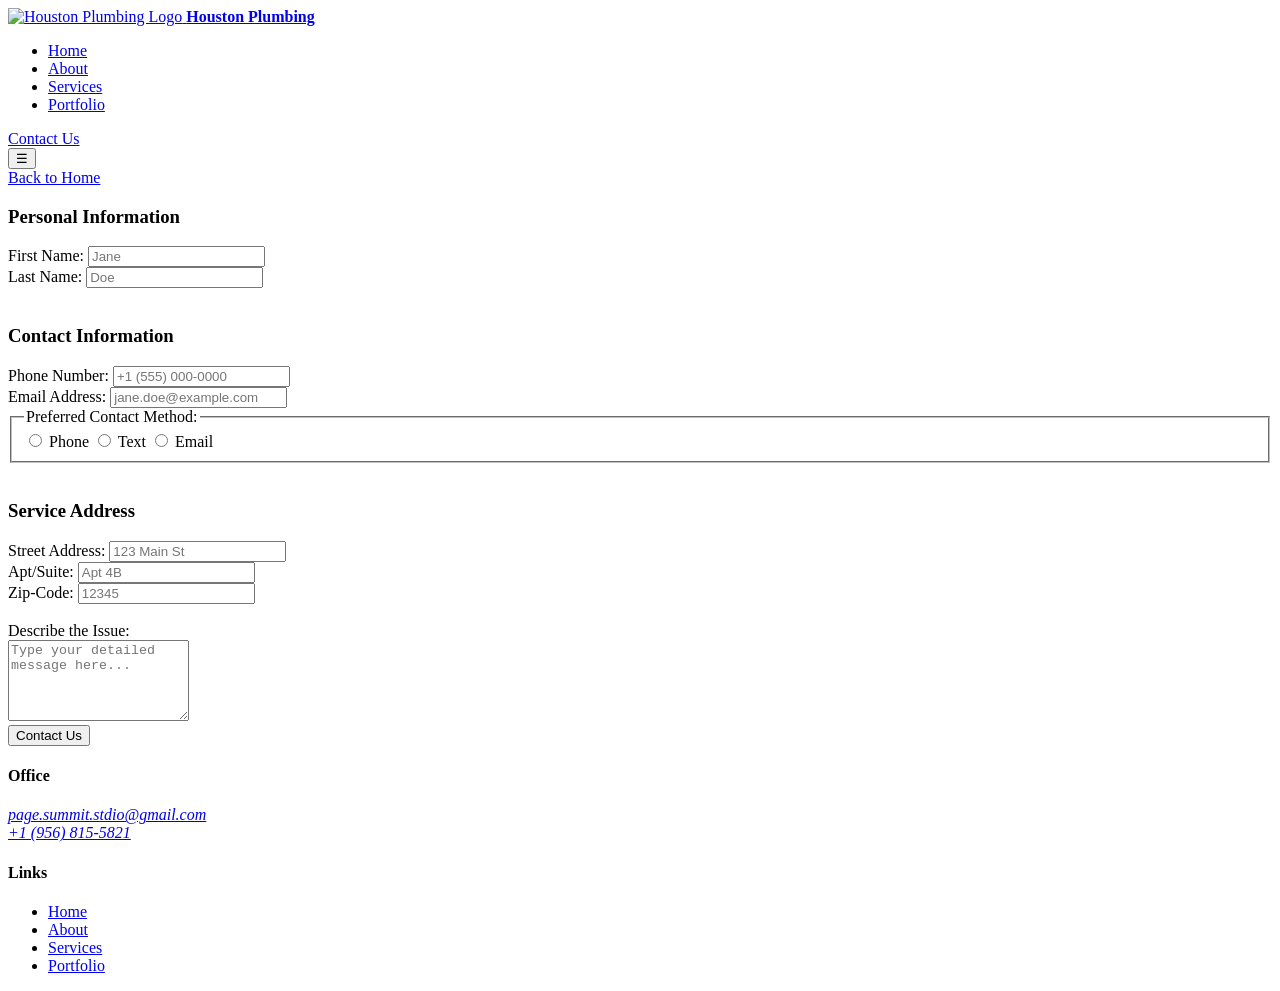
==== commit 012eb934: "Changed folder name to maintain project structure" ====
--- a/pages/contact.html
+++ b/pages/contact.html
@@ -2,8 +2,8 @@
 <html lang="en-US">
   <head>
     <title>Houston Plumbing</title>
-    <link rel="icon" type="image/x-icon" href="../Resources/images/plumbing_website_logo/plumbing-logo.png">
-    <link rel="stylesheet" type="text/css" href="../Resources/css/style.css"/>
+    <link rel="icon" type="image/x-icon" href="../resources/images/plumbing_website_logo/plumbing-logo.png">
+    <link rel="stylesheet" type="text/css" href="../resources/css/style.css"/>
     <meta charset="UTF-8"/>
     <meta name="viewport" content="width=device-width, initial-scale=1.0"/>
     <meta name="description" content="A plumber with years of experience capable of getting lots of jobs done.">
@@ -14,7 +14,7 @@
   <body>
     <header class="nav-bar">
       <a href="../index.html" class="left-nav">
-        <img src="../Resources/images/plumbing_website_logo/plumbing-logo.png" id="logo" alt="Houston Plumbing Logo"/>
+        <img src="../resources/images/plumbing_website_logo/plumbing-logo.png" id="logo" alt="Houston Plumbing Logo"/>
         <strong class="page-title">Houston Plumbing</strong>
       </a>
 
@@ -148,6 +148,6 @@
         </section>
       </div>
     </footer>
-    <script src="../Resources/js/script.js"></script>
+    <script src="../resources/js/script.js"></script>
   </body>
 </html>
